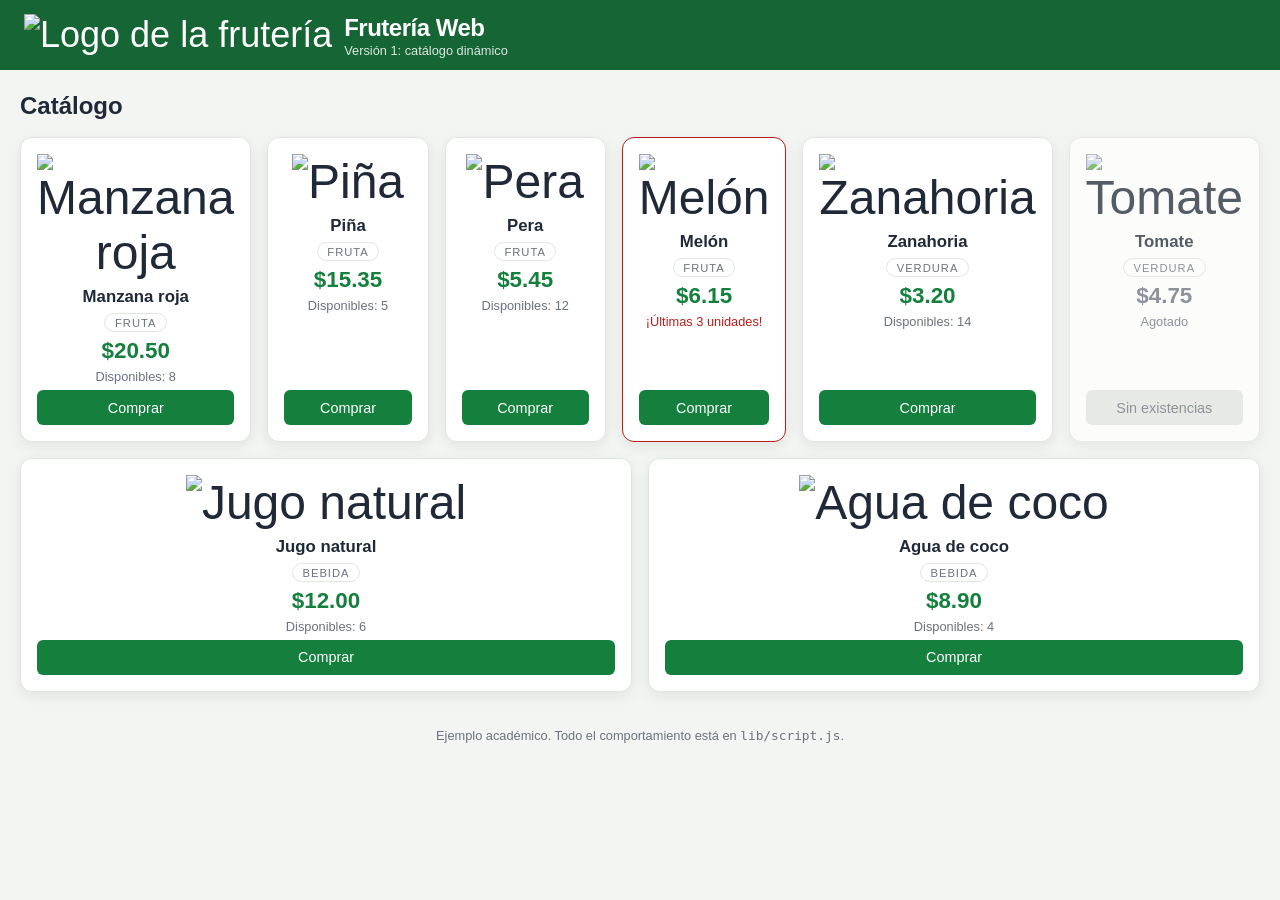
==== projects/store/index.html @ 0a50d3ff "feat: agregado boton para acceso a proyecto web Tienda Se agrego un boton que redirecciona al proyec" ====
<!DOCTYPE html>
<html lang="es">
<head>
    <meta charset="UTF-8">
    <meta name="viewport" content="width=device-width, initial-scale=1.0">
    <title>Tienda de productos | Versión 1</title>
    <link rel="stylesheet" href="assets/style.css">
    <script src="assets/script.js" defer></script>
</head>
<body>

    <header class="cabecera">
        <div class="zona-marca">
            <span class="logo">
                <img src="images/carrito.png" alt="Logo de la frutería" width="50" height="50">
            </span>
            <div>
                <h1>Frutería Web</h1>
                <p class="subtitulo">Versión 1: catálogo dinámico</p>
            </div>
        </div>
    </header>

    <main class="contenedor-principal">
        <section class="columna-catalogo">
            <h2>Catálogo</h2>

            <!-- Este contenedor llega VACÍO: JavaScript crea aquí las tarjetas -->
            <div id="lista-productos" class="grid-productos"></div>

            <p id="mensaje-sistema" class="mensaje oculto"></p>
        </section>
    </main>

    <footer class="pie">
        <p>Ejemplo académico. Todo el comportamiento está en <code>lib/script.js</code>.</p>
    </footer>

</body>
</html>
---- projects/store/assets/style.css ----
/* =========================================================================
   TIENDA DE PRODUCTOS - VERSIÓN 1
   Solo se usan herramientas de la guía: variables CSS, calc(),
   unidades de viewport y Flexbox.
   ========================================================================= */


/* 1. TOKENS DE DISEÑO (ámbito global) --------------------------------------
   :root equivale a la etiqueta <html>: todo el documento hereda estos valores. */
:root {
    --color-primario: #15803d;
    --color-texto-boton: #ffffff;
    --color-cabecera: #166534;
    --color-texto: #1f2937;
    --color-texto-suave: #6b7280;
    --color-fondo: #f3f5f2;
    --color-superficie: #ffffff;
    --color-borde: #e2e6e0;

    --color-exito: #15803d;
    --fondo-exito: #dcfce7;
    --color-error: #b91c1c;
    --fondo-error: #fee2e2;

    /* Escala de espaciado: todo el diseño se calcula a partir de este número */
    --espaciado-base: 16px;
    --radio: 12px;
    --sombra: 0 4px 14px rgba(15, 23, 42, 0.08);
}


/* 2. BASE ------------------------------------------------------------------ */
* {
    box-sizing: border-box;
}

body {
    font-family: "Segoe UI", "Helvetica Neue", Arial, sans-serif;
    color: var(--color-texto);
    background-color: var(--color-fondo);
    margin: 0;

    /* dvh: la altura se adapta cuando la barra del navegador móvil
       aparece o desaparece */
    min-height: 100dvh;
}

h1, h2, h3 { margin: 0; line-height: 1.3; }
p { margin: 0; }


/* 3. CABECERA -------------------------------------------------------------- */
.cabecera {
    background-color: var(--color-cabecera);
    color: #ffffff;
    display: flex;
    align-items: center;
    gap: var(--espaciado-base);
    padding: calc(var(--espaciado-base) * 0.75) calc(var(--espaciado-base) * 1.5);
}

.zona-marca {
    display: flex;
    align-items: center;
    gap: calc(var(--espaciado-base) * 0.75);
}

.logo { font-size: calc(var(--espaciado-base) * 2.25); }

.cabecera h1 {
    font-size: calc(var(--espaciado-base) * 1.5);
    letter-spacing: -0.5px;
}

.subtitulo {
    font-size: calc(var(--espaciado-base) * 0.8);
    opacity: 0.85;
}


/* 4. ESTRUCTURA PRINCIPAL (Flexbox) ---------------------------------------- */
.contenedor-principal {
    display: flex;
    flex-wrap: wrap;
    gap: calc(var(--espaciado-base) * 1.25);
    padding: calc(var(--espaciado-base) * 1.25);
}

.columna-catalogo {
    flex: 1 1 320px;
    display: flex;
    flex-direction: column;
    gap: var(--espaciado-base);
}


/* 5. TARJETAS DE PRODUCTO (las crea JavaScript) ---------------------------- */
.grid-productos {
    display: flex;
    flex-wrap: wrap;
    gap: var(--espaciado-base);
}

.tarjeta {
    /* crecer / encoger / ancho base: con este ancho base caben 4 tarjetas
       por fila en pantallas grandes y menos en pantallas pequeñas */
    flex: 1 1 160px;
    background-color: var(--color-superficie);
    border: 1px solid var(--color-borde);
    border-radius: var(--radio);
    box-shadow: var(--sombra);
    padding: var(--espaciado-base);
    text-align: center;

    display: flex;
    flex-direction: column;
    gap: calc(var(--espaciado-base) * 0.35);
}

/* ÁMBITO LOCAL EN ACCIÓN: al agotarse el producto, JavaScript agrega la clase
   "agotada" y aquí redefinimos --color-primario SOLO dentro de esa tarjeta.
   El precio que está adentro se apaga solo. */
.tarjeta.agotada {
    --color-primario: var(--color-texto-suave);
    opacity: 0.75;
}

.tarjeta.poco-stock {
    --color-estado: var(--color-error);
    border-color: var(--color-error);
}

.icono-producto { font-size: calc(var(--espaciado-base) * 3); }

.nombre-producto { font-size: calc(var(--espaciado-base) * 1.05); }

.etiqueta-categoria {
    align-self: center;
    font-size: calc(var(--espaciado-base) * 0.7);
    text-transform: uppercase;
    letter-spacing: 1px;
    color: var(--color-texto-suave);
    border: 1px solid var(--color-borde);
    border-radius: calc(var(--radio) * 2);
    padding: calc(var(--espaciado-base) * 0.15) calc(var(--espaciado-base) * 0.6);
}

.precio-producto {
    font-size: calc(var(--espaciado-base) * 1.4);
    font-weight: bold;
    color: var(--color-primario);
}

.estado-stock {
    font-size: calc(var(--espaciado-base) * 0.8);
    /* Fallback: si la tarjeta no definió --color-estado, se usa el color suave */
    color: var(--color-estado, var(--color-texto-suave));
}


/* 6. BOTONES --------------------------------------------------------------- */
.boton {
    font-family: inherit;
    font-size: calc(var(--espaciado-base) * 0.9);
    background-color: var(--color-primario);
    color: var(--color-texto-boton);
    border: none;
    border-radius: calc(var(--radio) / 2);
    padding: calc(var(--espaciado-base) * 0.6) var(--espaciado-base);
    cursor: pointer;
}

.boton-bloque {
    width: 100%;
    margin-top: auto;
}

.boton:disabled {
    background-color: var(--color-borde);
    color: var(--color-texto-suave);
    cursor: not-allowed;
}


/* 7. MENSAJES DEL SISTEMA -------------------------------------------------- */
.mensaje {
    font-size: calc(var(--espaciado-base) * 0.85);
    font-weight: bold;
    color: var(--color-estado, var(--color-texto));
    background-color: var(--fondo-estado, var(--color-superficie));
    border-left: 4px solid var(--color-estado, var(--color-borde));
    border-radius: calc(var(--radio) / 3);
    padding: calc(var(--espaciado-base) * 0.6);
}

.mensaje-exito {
    --color-estado: var(--color-exito);
    --fondo-estado: var(--fondo-exito);
}

.mensaje-error {
    --color-estado: var(--color-error);
    --fondo-estado: var(--fondo-error);
}


/* 8. PIE Y CLASES DE ESTADO ------------------------------------------------ */
.pie {
    text-align: center;
    color: var(--color-texto-suave);
    font-size: calc(var(--espaciado-base) * 0.8);
    padding: var(--espaciado-base);
}

/* Clase de estado que JavaScript agrega y quita con classList */
.oculto {
    display: none;
}
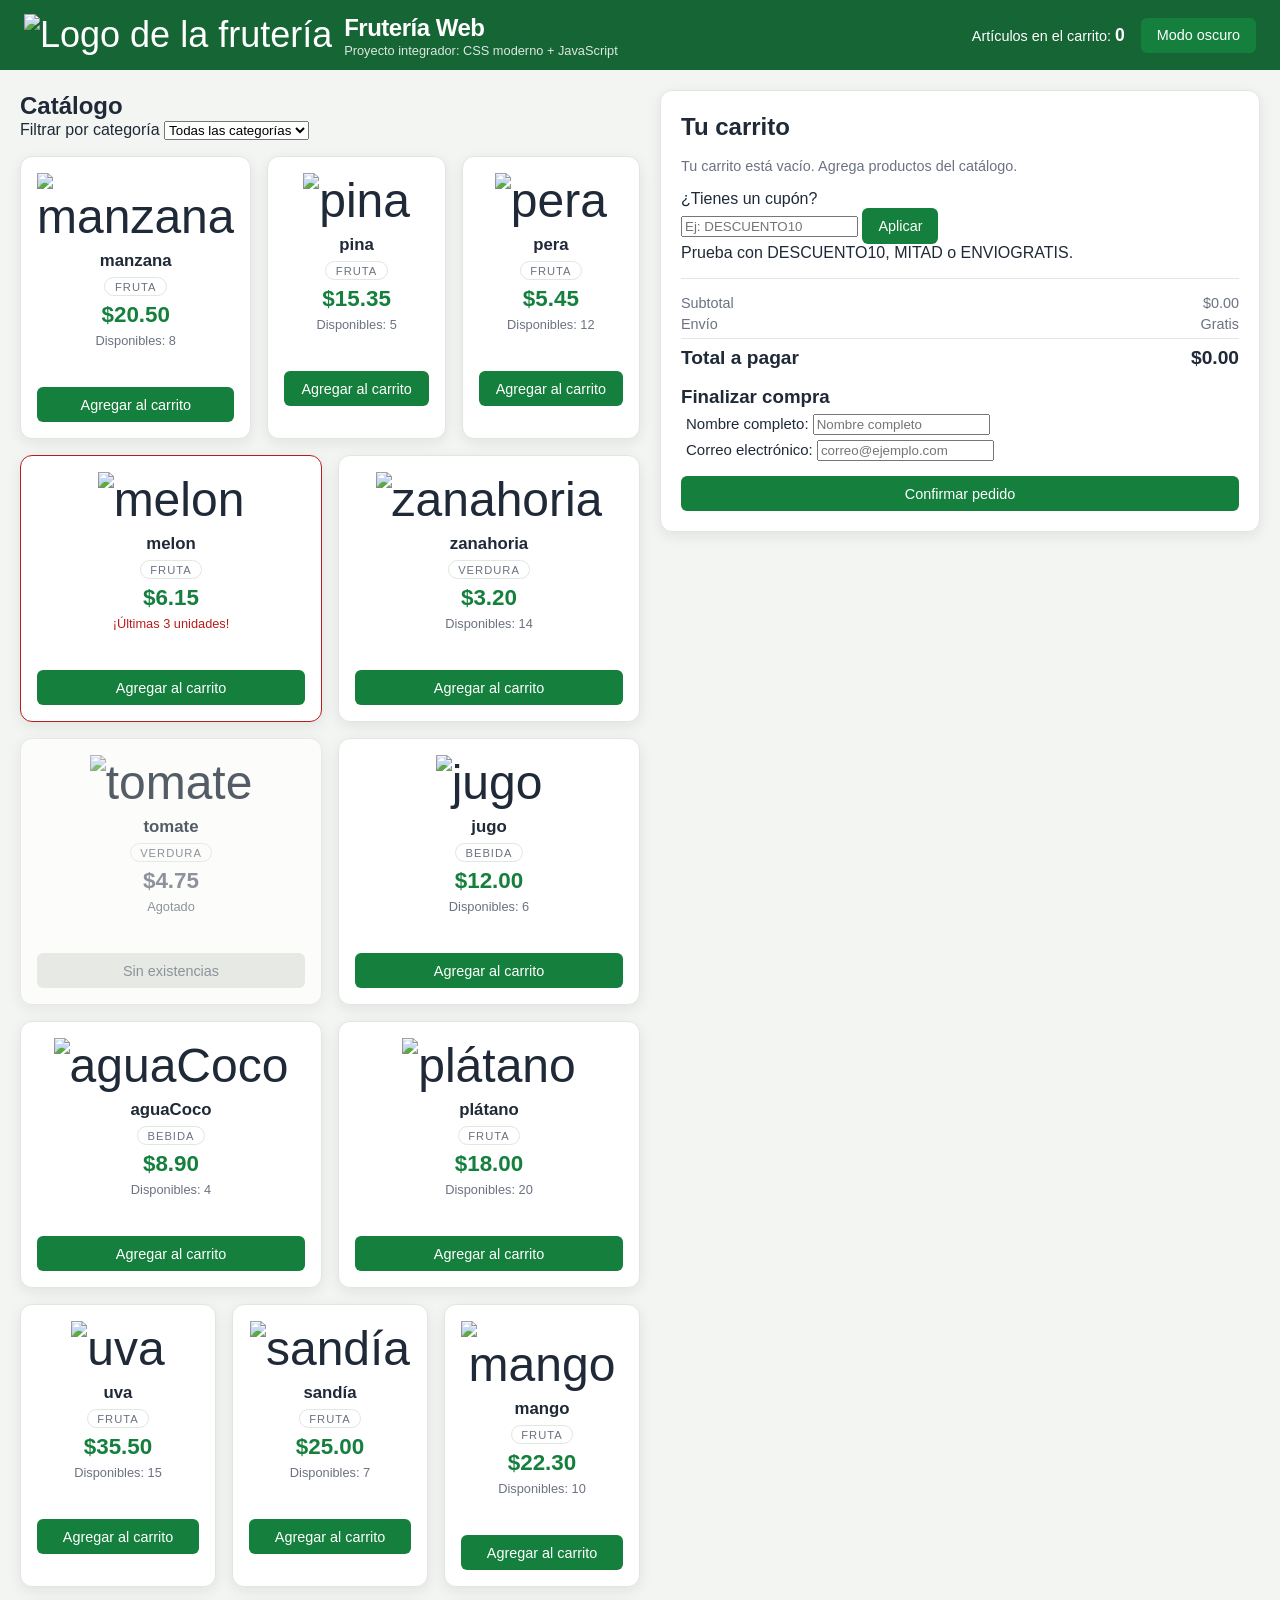
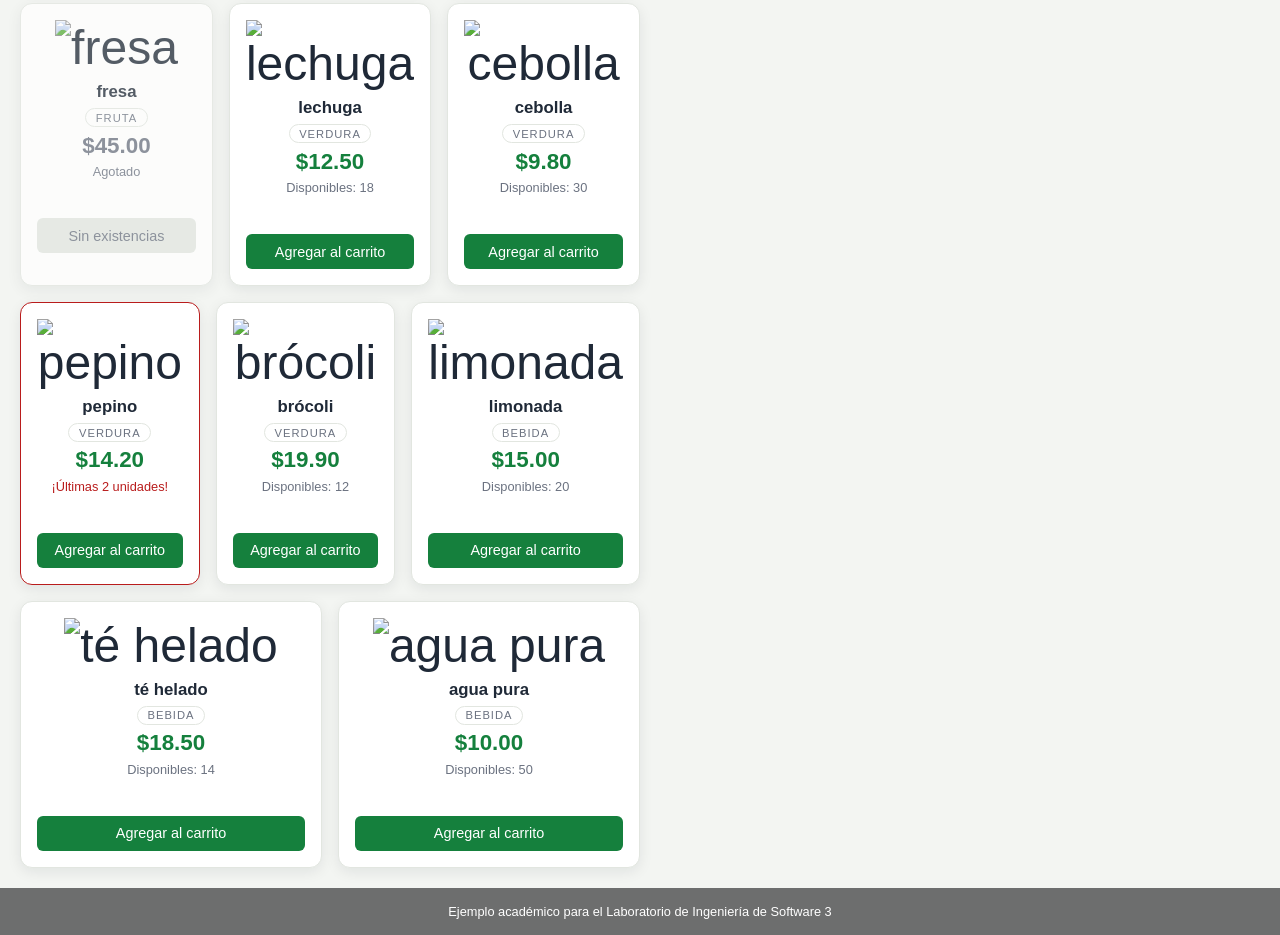
==== commit 3c2f2c0f: "feat: proyecto integrador tienda Se agrego el proyecto integrador de la tienda simualada mediante JS" ====
--- a/projects/store/index.html
+++ b/projects/store/index.html
@@ -3,12 +3,19 @@
 <head>
     <meta charset="UTF-8">
     <meta name="viewport" content="width=device-width, initial-scale=1.0">
-    <title>Tienda de productos | Versión 1</title>
-    <link rel="stylesheet" href="assets/style.css">
-    <script src="assets/script.js" defer></script>
+    <title>Tienda de productos | Proyecto integrador</title>
+
+    <!-- Hoja de estilos externa -->
+    <link rel="stylesheet" href="style.css">
+
+    <script src="script.js" defer></script>
 </head>
+
 <body>
 
+    <!-- ==================================================================
+         CABECERA
+         ================================================================== -->
     <header class="cabecera">
         <div class="zona-marca">
             <span class="logo">
@@ -16,24 +23,111 @@
             </span>
             <div>
                 <h1>Frutería Web</h1>
-                <p class="subtitulo">Versión 1: catálogo dinámico</p>
+                <p class="subtitulo">Proyecto integrador: CSS moderno + JavaScript</p>
             </div>
+        </div>
+
+        <div class="zona-acciones">
+            <p class="contador-cabecera">
+                Artículos en el carrito: <span id="contador-carrito">0</span>
+            </p>
+            <button id="btn-tema" class="boton boton-secundario">Modo oscuro</button>
         </div>
     </header>
 
+    <!-- Aviso de conexión: JavaScript lo muestra con los eventos online/offline -->
+    <p id="aviso-conexion" class="aviso-conexion oculto">
+        Sin conexión a internet. Puedes seguir navegando, pero no podrás confirmar el pedido.
+    </p>
+
+    <!-- ==================================================================
+         CONTENIDO PRINCIPAL: catálogo (izquierda) + carrito (derecha)
+         ================================================================== -->
     <main class="contenedor-principal">
+
+        <!-- ---------- COLUMNA IZQUIERDA: CATÁLOGO ---------- -->
         <section class="columna-catalogo">
-            <h2>Catálogo</h2>
 
-            <!-- Este contenedor llega VACÍO: JavaScript crea aquí las tarjetas -->
+            <div class="barra-filtros">
+                <h2>Catálogo</h2>
+
+                <div class="grupo-filtro">
+                    <label for="filtro-categoria">Filtrar por categoría</label>
+                    <select id="filtro-categoria">
+                        <option value="todos">Todas las categorías</option>
+                        <option value="fruta">Frutas</option>
+                        <option value="verdura">Verduras</option>
+                        <option value="bebida">Bebidas</option>
+                    </select>
+                </div>
+            </div>
+
+            <!-- Este contenedor llega VACÍO desde el HTML.
+                 JavaScript crea y agrega aquí cada tarjeta de producto. -->
             <div id="lista-productos" class="grid-productos"></div>
+        </section>
 
+        <!-- ---------- COLUMNA DERECHA: CARRITO ---------- -->
+        <aside class="panel-carrito">
+            <h2>Tu carrito</h2>
+
+            <!-- Las líneas del carrito también se generan desde JavaScript -->
+            <div id="items-carrito" class="lista-carrito"></div>
+
+            <!-- Zona de cupones -->
+            <div class="zona-descuento">
+                <label for="input-descuento">¿Tienes un cupón?</label>
+                <div class="fila-descuento">
+                    <input type="text" id="input-descuento" placeholder="Ej: DESCUENTO10">
+                    <button id="btn-aplicar-descuento" class="boton">Aplicar</button>
+                </div>
+                <p class="ayuda">Prueba con DESCUENTO10, MITAD o ENVIOGRATIS.</p>
+            </div>
+
+            <!-- Resumen de la compra -->
+            <div class="resumen">
+                <p class="linea-resumen">
+                    <span>Subtotal</span>
+                    <span id="texto-subtotal">$0</span>
+                </p>
+                <p class="linea-resumen oculto" id="linea-descuento">
+                    <span>Descuento</span>
+                    <span id="texto-descuento">$0</span>
+                </p>
+                <p class="linea-resumen">
+                    <span>Envío</span>
+                    <span id="texto-envio">$0</span>
+                </p>
+                <p class="linea-resumen linea-total">
+                    <span>Total a pagar</span>
+                    <span id="texto-total">$0</span>
+                </p>
+            </div>
+
+            <!-- Formulario de compra: al enviarlo evitamos la recarga con preventDefault() -->
+            <form id="form-compra" class="form-compra">
+                <h3>Finalizar compra</h3>
+                <label for="input-nombre" style="font-size: 15px; display: block; margin: 5px;">Nombre completo:
+                    <input type="text" id="input-nombre" placeholder="Nombre completo" required>
+                </label>
+
+                <label for="input-correo" style="font-size: 15px; display: block; margin: 5px;">Correo electrónico:
+                    <input type="email" id="input-correo" placeholder="correo@ejemplo.com" required>
+                </label>
+                <button type="submit" class="boton boton-bloque">Confirmar pedido</button>
+            </form>
+
+            <!-- Mensajes del sistema (éxito / error / información) -->
             <p id="mensaje-sistema" class="mensaje oculto"></p>
-        </section>
+
+            <!-- Comprobante del pedido: se llena desde JavaScript -->
+            <div id="panel-boleta" class="boleta oculto"></div>
+        </aside>
+
     </main>
 
     <footer class="pie">
-        <p>Ejemplo académico. Todo el comportamiento está en <code>lib/script.js</code>.</p>
+        <p>Ejemplo académico para el Laboratorio de Ingeniería de Software 3</p>
     </footer>
 
 </body>
--- a/projects/store/style.css
+++ b/projects/store/style.css
@@ -0,0 +1,378 @@
+/* =========================================================================
+   TIENDA DE PRODUCTOS - VERSIÓN 1
+   Solo se usan herramientas de la guía: variables CSS, calc(),
+   unidades de viewport y Flexbox.
+   ========================================================================= */
+
+
+/* 1. TOKENS DE DISEÑO (ámbito global) --------------------------------------
+   :root equivale a la etiqueta <html>: todo el documento hereda estos valores. */
+:root {
+    --color-primario: #15803d;
+    --color-texto-boton: #ffffff;
+    --color-cabecera: #166534;
+    --color-texto: #1f2937;
+    --color-texto-suave: #6b7280;
+    --color-fondo: #f3f5f2;
+    --color-superficie: #ffffff;
+    --color-borde: #e2e6e0;
+
+    --color-exito: #15803d;
+    --fondo-exito: #dcfce7;
+    --color-error: #b91c1c;
+    --fondo-error: #fee2e2;
+
+    /* Escala de espaciado: todo el diseño se calcula a partir de este número */
+    --espaciado-base: 16px;
+    --radio: 12px;
+    --sombra: 0 4px 14px rgba(15, 23, 42, 0.08);
+}
+
+
+/* -------------------------------------------------------------------------
+   2. REASIGNACIÓN LOCAL DE VARIABLES: EL TEMA OSCURO
+   JavaScript solo agrega la clase "tema-oscuro" al <body>. No cambia ni un
+   color a mano: al redefinir los tokens aquí, TODOS los elementos que usan
+   var() se repintan automáticamente.
+   ------------------------------------------------------------------------- */
+.tema-oscuro {
+    --color-primario: #4ade80;
+    --color-texto-boton: #052e16; /* sobre verde claro el texto debe ser oscuro */
+    --color-cabecera: #0b2f1f;
+    --color-texto: #e5e7eb;
+    --color-texto-suave: #9ca3af;
+    --color-fondo: #0f172a;
+    --color-superficie: #1e293b;
+    --color-borde: #334155;
+
+    --color-exito: #4ade80;
+    --fondo-exito: #14532d;
+    --color-error: #fca5a5;
+    --fondo-error: #4c1d1d;
+    --color-info: #93c5fd;
+    --fondo-info: #1e3a8a;
+
+    --sombra: 0 4px 14px rgba(0, 0, 0, 0.45);
+}
+
+
+
+
+/* =========================================================================
+   NUEVO EN LA VERSIÓN 2: EL PANEL DEL CARRITO
+   ========================================================================= */
+
+/* La cabecera ahora tiene dos zonas, así que se reparten el ancho */
+.cabecera {
+    flex-wrap: wrap;
+    justify-content: space-between;
+}
+
+.zona-acciones {
+    display: flex;
+    align-items: center;
+    gap: var(--espaciado-base);
+}
+
+.contador-cabecera { font-size: calc(var(--espaciado-base) * 0.9); }
+
+#contador-carrito {
+    font-weight: bold;
+    font-size: calc(var(--espaciado-base) * 1.1);
+}
+
+/* Ahora hay dos columnas: catálogo (crece 3) y carrito (crece 1).
+   Con flex-wrap, en pantallas angostas el carrito baja solo. */
+.contenedor-principal { align-items: flex-start; }
+
+.columna-catalogo { flex: 3 1 340px; }
+
+.panel-carrito {
+    flex: 1 1 300px;
+    background-color: var(--color-superficie);
+    border: 1px solid var(--color-borde);
+    border-radius: var(--radio);
+    box-shadow: var(--sombra);
+    padding: calc(var(--espaciado-base) * 1.25);
+
+    display: flex;
+    flex-direction: column;
+    gap: var(--espaciado-base);
+}
+
+.lista-carrito {
+    display: flex;
+    flex-direction: column;
+    gap: calc(var(--espaciado-base) * 0.5);
+
+    /* svh divide la altura de la pantalla "pequeña" (con la barra del
+       navegador visible), así la lista nunca empuja al resto del panel */
+    max-height: calc(100svh / 3);
+    overflow-y: auto;
+}
+
+.linea-carrito {
+    display: flex;
+    align-items: center;
+    justify-content: space-between;
+    gap: calc(var(--espaciado-base) * 0.5);
+    border-bottom: 1px solid var(--color-borde);
+    padding-bottom: calc(var(--espaciado-base) * 0.5);
+}
+
+.nombre-linea {
+    font-size: calc(var(--espaciado-base) * 0.95);
+    font-weight: bold;
+}
+
+.detalle-linea {
+    font-size: calc(var(--espaciado-base) * 0.8);
+    color: var(--color-texto-suave);
+}
+
+.controles-linea {
+    display: flex;
+    align-items: center;
+    gap: calc(var(--espaciado-base) * 0.25);
+}
+
+/* Botones pequeños de + / − / ✕ */
+.boton-mini {
+    font-family: inherit;
+    font-size: calc(var(--espaciado-base) * 0.85);
+    width: calc(var(--espaciado-base) * 1.75);
+    height: calc(var(--espaciado-base) * 1.75);
+    background-color: var(--color-fondo);
+    color: var(--color-texto);
+    border: 1px solid var(--color-borde);
+    border-radius: calc(var(--radio) / 2);
+    cursor: pointer;
+}
+
+.boton-quitar { color: var(--color-error); }
+
+.carrito-vacio {
+    color: var(--color-texto-suave);
+    font-size: calc(var(--espaciado-base) * 0.9);
+}
+
+.mini-dato {
+    font-size: calc(var(--espaciado-base) * 0.75);
+    color: var(--color-primario);
+    min-height: calc(var(--espaciado-base) * 1.1);
+}
+
+.resumen {
+    display: flex;
+    flex-direction: column;
+    gap: calc(var(--espaciado-base) * 0.35);
+    border-top: 1px solid var(--color-borde);
+    padding-top: var(--espaciado-base);
+}
+
+.linea-resumen {
+    display: flex;
+    justify-content: space-between;
+    font-size: calc(var(--espaciado-base) * 0.9);
+    color: var(--color-texto-suave);
+}
+
+.linea-total {
+    font-size: calc(var(--espaciado-base) * 1.2);
+    font-weight: bold;
+    color: var(--color-texto);
+    border-top: 1px solid var(--color-borde);
+    padding-top: calc(var(--espaciado-base) * 0.5);
+}
+
+
+
+
+/* 2. BASE ------------------------------------------------------------------ */
+* {
+    box-sizing: border-box;
+}
+
+body {
+    font-family: "Segoe UI", "Helvetica Neue", Arial, sans-serif;
+    color: var(--color-texto);
+    background-color: var(--color-fondo);
+    margin: 0;
+
+    /* dvh: la altura se adapta cuando la barra del navegador móvil
+       aparece o desaparece */
+    min-height: 100dvh;
+}
+
+h1, h2, h3 { margin: 0; line-height: 1.3; }
+p { margin: 0; }
+
+
+/* 3. CABECERA -------------------------------------------------------------- */
+.cabecera {
+    background-color: var(--color-cabecera);
+    color: #ffffff;
+    display: flex;
+    align-items: center;
+    gap: var(--espaciado-base);
+    padding: calc(var(--espaciado-base) * 0.75) calc(var(--espaciado-base) * 1.5);
+}
+
+.zona-marca {
+    display: flex;
+    align-items: center;
+    gap: calc(var(--espaciado-base) * 0.75);
+}
+
+.logo { font-size: calc(var(--espaciado-base) * 2.25); }
+
+.cabecera h1 {
+    font-size: calc(var(--espaciado-base) * 1.5);
+    letter-spacing: -0.5px;
+}
+
+.subtitulo {
+    font-size: calc(var(--espaciado-base) * 0.8);
+    opacity: 0.85;
+}
+
+
+/* 4. ESTRUCTURA PRINCIPAL (Flexbox) ---------------------------------------- */
+.contenedor-principal {
+    display: flex;
+    flex-wrap: wrap;
+    gap: calc(var(--espaciado-base) * 1.25);
+    padding: calc(var(--espaciado-base) * 1.25);
+}
+
+.columna-catalogo {
+    flex: 1 1 320px;
+    display: flex;
+    flex-direction: column;
+    gap: var(--espaciado-base);
+}
+
+
+/* 5. TARJETAS DE PRODUCTO (las crea JavaScript) ---------------------------- */
+.grid-productos {
+    display: flex;
+    flex-wrap: wrap;
+    gap: var(--espaciado-base);
+}
+
+.tarjeta {
+    /* crecer / encoger / ancho base: con este ancho base caben 4 tarjetas
+       por fila en pantallas grandes y menos en pantallas pequeñas */
+    flex: 1 1 160px;
+    background-color: var(--color-superficie);
+    border: 1px solid var(--color-borde);
+    border-radius: var(--radio);
+    box-shadow: var(--sombra);
+    padding: var(--espaciado-base);
+    text-align: center;
+
+    display: flex;
+    flex-direction: column;
+    gap: calc(var(--espaciado-base) * 0.35);
+}
+
+/* ÁMBITO LOCAL EN ACCIÓN: al agotarse el producto, JavaScript agrega la clase
+   "agotada" y aquí redefinimos --color-primario SOLO dentro de esa tarjeta.
+   El precio que está adentro se apaga solo. */
+.tarjeta.agotada {
+    --color-primario: var(--color-texto-suave);
+    opacity: 0.75;
+}
+
+.tarjeta.poco-stock {
+    --color-estado: var(--color-error);
+    border-color: var(--color-error);
+}
+
+.icono-producto { font-size: calc(var(--espaciado-base) * 3); }
+
+.nombre-producto { font-size: calc(var(--espaciado-base) * 1.05); }
+
+.etiqueta-categoria {
+    align-self: center;
+    font-size: calc(var(--espaciado-base) * 0.7);
+    text-transform: uppercase;
+    letter-spacing: 1px;
+    color: var(--color-texto-suave);
+    border: 1px solid var(--color-borde);
+    border-radius: calc(var(--radio) * 2);
+    padding: calc(var(--espaciado-base) * 0.15) calc(var(--espaciado-base) * 0.6);
+}
+
+.precio-producto {
+    font-size: calc(var(--espaciado-base) * 1.4);
+    font-weight: bold;
+    color: var(--color-primario);
+}
+
+.estado-stock {
+    font-size: calc(var(--espaciado-base) * 0.8);
+    /* Fallback: si la tarjeta no definió --color-estado, se usa el color suave */
+    color: var(--color-estado, var(--color-texto-suave));
+}
+
+
+/* 6. BOTONES --------------------------------------------------------------- */
+.boton {
+    font-family: inherit;
+    font-size: calc(var(--espaciado-base) * 0.9);
+    background-color: var(--color-primario);
+    color: var(--color-texto-boton);
+    border: none;
+    border-radius: calc(var(--radio) / 2);
+    padding: calc(var(--espaciado-base) * 0.6) var(--espaciado-base);
+    cursor: pointer;
+}
+
+.boton-bloque {
+    width: 100%;
+    margin-top: 10px;
+}
+
+.boton:disabled {
+    background-color: var(--color-borde);
+    color: var(--color-texto-suave);
+    cursor: not-allowed;
+}
+
+
+/* 7. MENSAJES DEL SISTEMA -------------------------------------------------- */
+.mensaje {
+    font-size: calc(var(--espaciado-base) * 0.85);
+    font-weight: bold;
+    color: var(--color-estado, var(--color-texto));
+    background-color: var(--fondo-estado, var(--color-superficie));
+    border-left: 4px solid var(--color-estado, var(--color-borde));
+    border-radius: calc(var(--radio) / 3);
+    padding: calc(var(--espaciado-base) * 0.6);
+}
+
+.mensaje-exito {
+    --color-estado: var(--color-exito);
+    --fondo-estado: var(--fondo-exito);
+}
+
+.mensaje-error {
+    --color-estado: var(--color-error);
+    --fondo-estado: var(--fondo-error);
+}
+
+
+/* 8. PIE Y CLASES DE ESTADO ------------------------------------------------ */
+.pie {
+    text-align: center;
+    color: #ffffff;
+    font-size: calc(var(--espaciado-base) * 0.8);
+    padding: var(--espaciado-base);
+    background-color:#6d6e6e;
+}
+
+/* Clase de estado que JavaScript agrega y quita con classList */
+.oculto {
+    display: none;
+}
